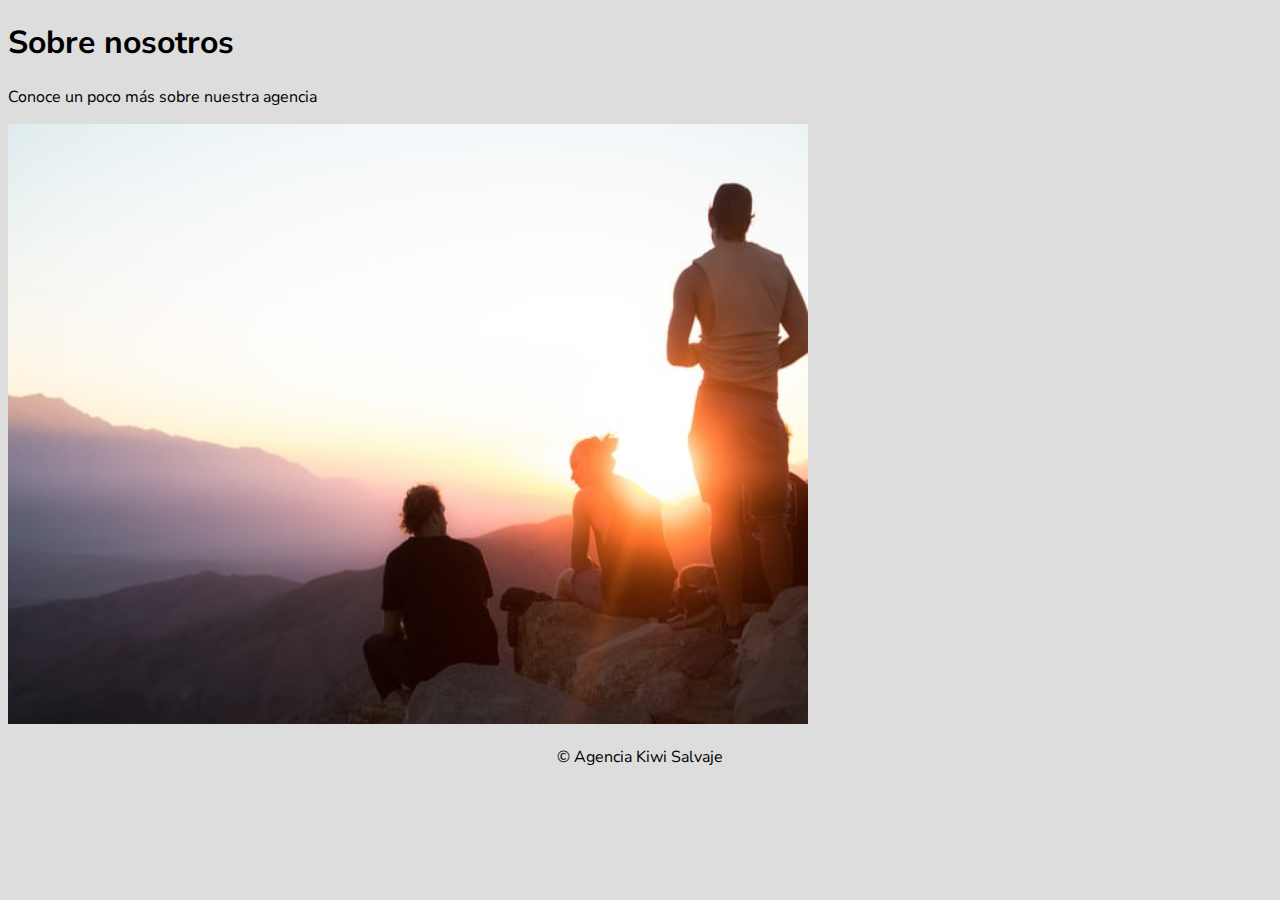
==== about.html @ 26faa6ba "add content index and about" ====
<!DOCTYPE html>
<html lang="es">
<head>
	<meta charset="UTF-8">
	<meta http-equiv="X-UA-Compatible" content="IE=edge">
	<meta name="viewport" content="width=device-width, initial-scale=1.0">
	<link rel="shortcut icon" href="./favicon-kiwi.png" type="image/x-icon">
	<link rel="stylesheet" href="css/style.css">
	<title>Sobre nosotros - Kiwi</title>
</head>
<body>

	<header>
		<h1>Sobre nosotros</h1>
		<p>Conoce un poco más sobre nuestra agencia</p>
		<img src="./img/about-us.jpg" alt="grupo persona" width="800" height="600">
	</header>

	<footer>
		<p class="textCenter"> &copy; Agencia Kiwi Salvaje </p>
	</footer>

</body>
</html>
---- css/style.css ----
@import url('https://fonts.googleapis.com/css2?family=Nunito+Sans:ital,wght@0,200;0,300;0,400;0,600;0,700;0,800;0,900;1,200;1,300;1,400;1,600;1,700;1,800;1,900&display=swap');@import url('https://fonts.googleapis.com/css2?family=Nunito+Sans:ital,wght@0,200;0,300;0,400;0,600;0,700;0,800;0,900;1,200;1,300;1,400;1,600;1,700;1,800;1,900&display=swap');

body{
    font-family: 'Nunito Sans', sans-serif;
    background-color:#ddd
}
header.textCenter, p.textCenter{
    text-align: center;
}
nav.mainNav > ul{
    display: flex;
    padding: 0;
    list-style: none;
    justify-content: space-around;
    max-width: 620px;
    margin: 0 auto;
}
main.spaceTop{
    padding-top: 2rem
}
article.contentCenter{
    display: flex;
    flex-direction: column;
    align-items: center;
    justify-content: center;
}
ul.circleStyle{
    list-style: circle;
}

img.roundedShadow{
    box-shadow:0px 3px 20px 0px #3a3a3a;
    border-radius: 5%
}

form.styledForm{
    display: flex;
    flex-direction: column;
    width: 40%;
    padding: 3rem;
    border: 1px solid #ababab;
    border-radius: 5%;
    background-color:#f9f9f9;
    max-width: 400px;
}
form.styledForm label{
    margin-bottom: 0.5rem;
}
form.styledForm input{
    margin-bottom: 1rem;
    padding:0.25rem;
}
form.styledForm button{
    margin-top: 1rem;
    padding: 0.5rem;
}

table.styledTable{
    border-collapse: collapse;
    width: 70%;
    margin-top: 2rem;
    max-width: 620px;
}
table.styledTable td,th{
    border: 1px solid #838383;
    text-align: left;
    padding: 1rem;
}
table.styledTable tr:nth-child(even){
    background-color: #c7c7c7;
}
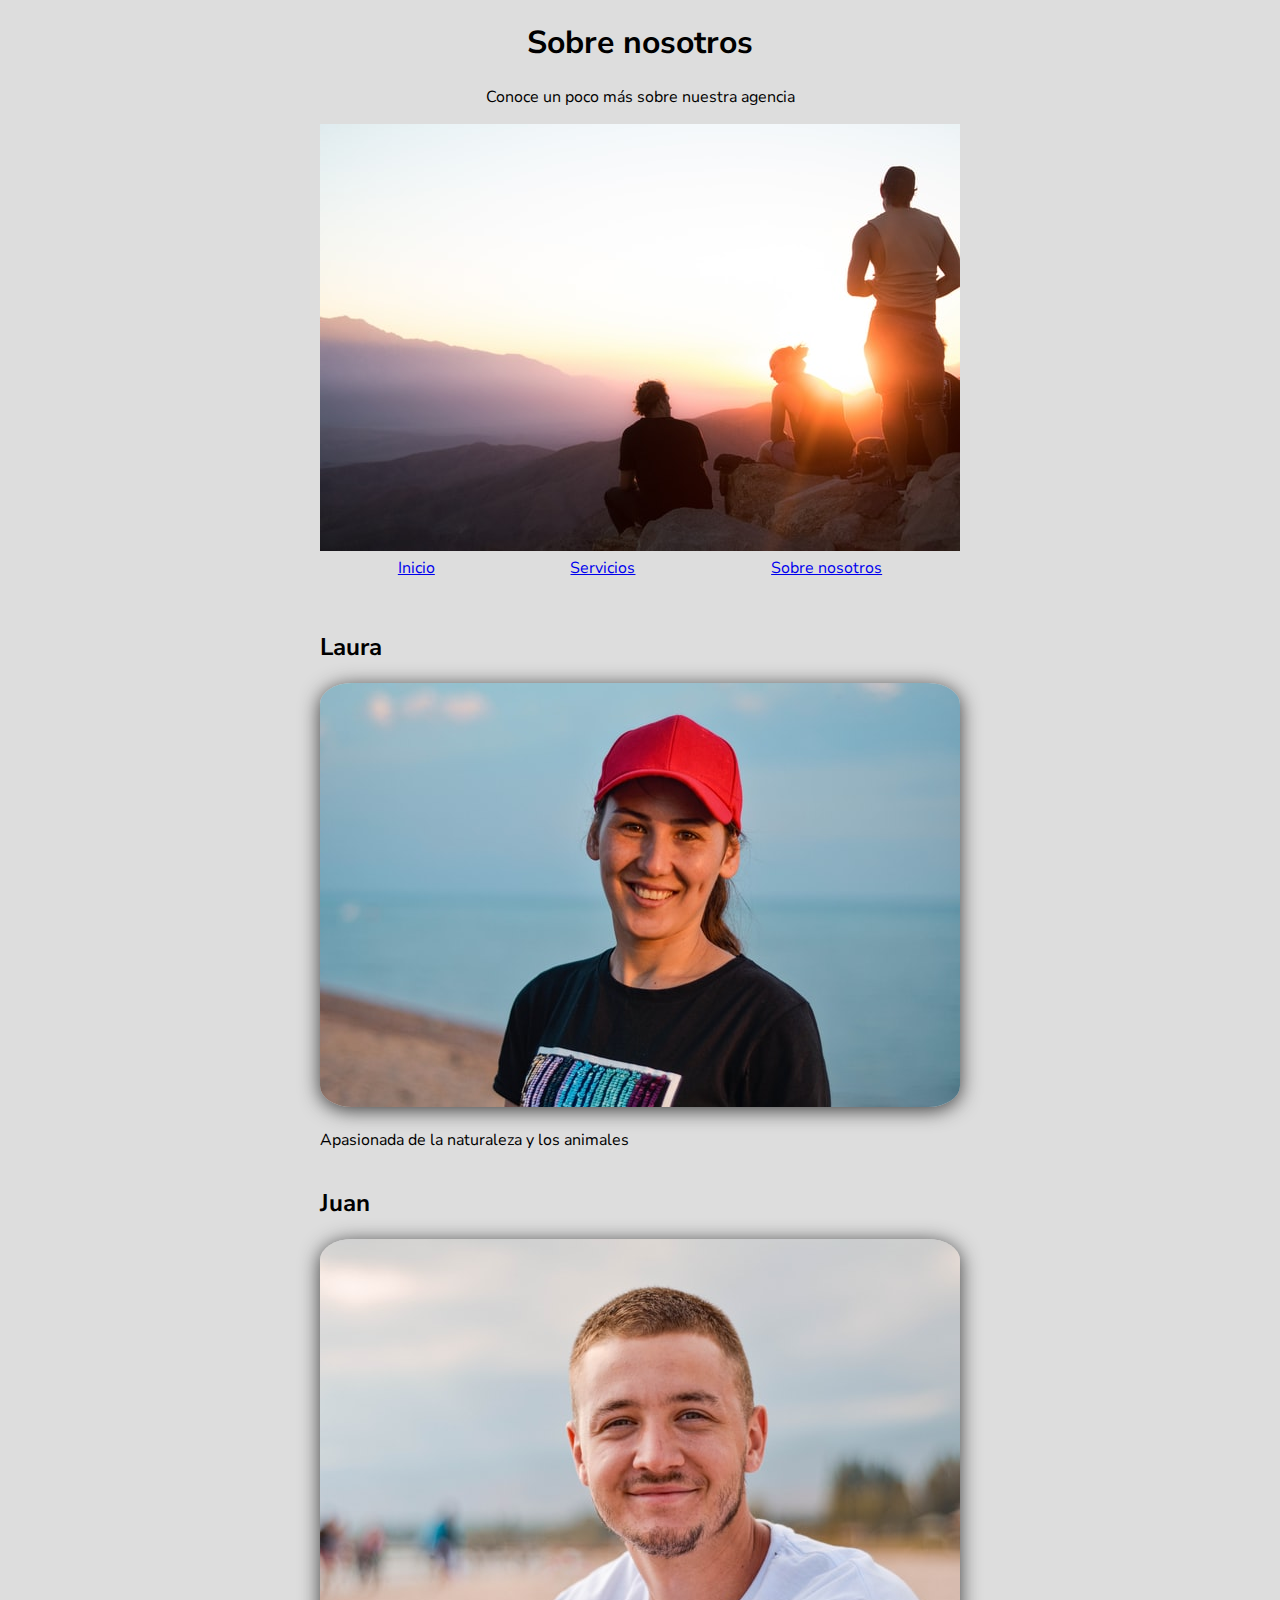
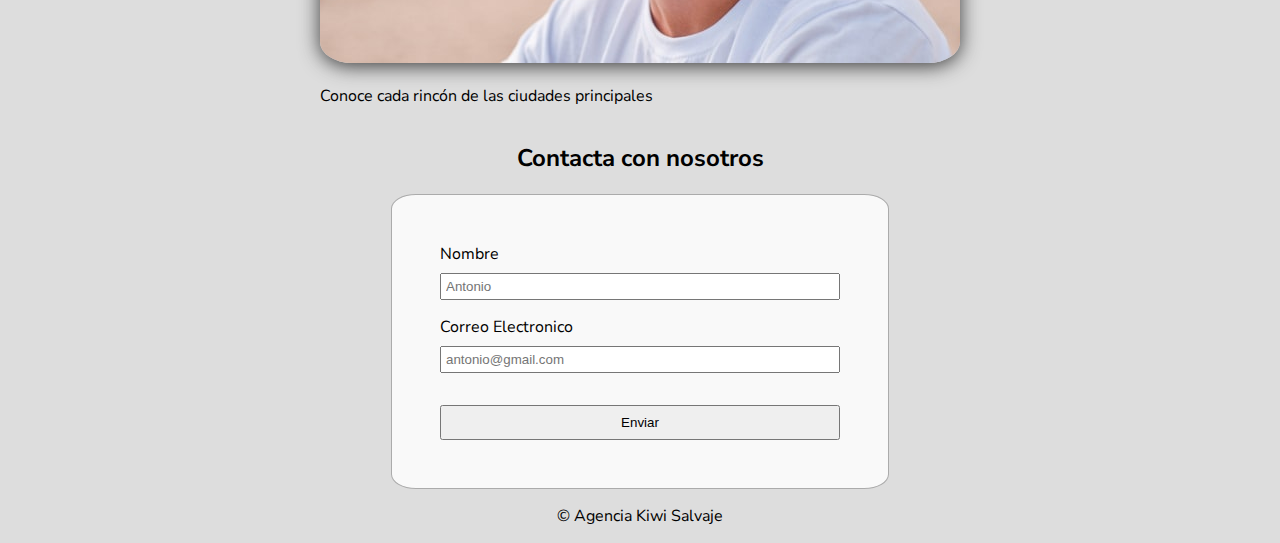
==== commit 61ff1e03: "change data netlify form" ====
--- a/about.html
+++ b/about.html
@@ -6,15 +6,57 @@
 	<meta name="viewport" content="width=device-width, initial-scale=1.0">
 	<link rel="shortcut icon" href="./favicon-kiwi.png" type="image/x-icon">
 	<link rel="stylesheet" href="css/style.css">
-	<title>Sobre nosotros - Kiwi</title>
+	<title>Sobre Nosotros</title>
 </head>
 <body>
 
-	<header>
+	<header class="textCenter">
 		<h1>Sobre nosotros</h1>
 		<p>Conoce un poco más sobre nuestra agencia</p>
-		<img src="./img/about-us.jpg" alt="grupo persona" width="800" height="600">
+		<img src="./img/about-us.jpg" alt="grupo persona" width="640" height="427">
+		<nav class="mainNav">
+			<ul>
+				<li><a href="index.html">Inicio</a></li>
+				<li><a href="services.html">Servicios</a></li>
+				<li><a href="about.html">Sobre nosotros</a></li>
+			</ul>
+		</nav>
 	</header>
+
+	<main class="spaceTop">
+
+		<article class="contentCenter">
+			<section>
+				<h2>Laura</h2>
+				<img src="./img/laura.jpg" alt="Laura junto al lago" class="roundedShadow" width="640" height="424">
+				<p>Apasionada de la naturaleza y los animales</p>
+			</section>
+
+			<section>
+				<h2>Juan</h2>
+				<img src="./img/juan.jpg" alt="Juan descansando en la playa" class="roundedShadow" width="640" height="424">
+				<p>Conoce cada rincón de las ciudades principales</p>
+			</section>
+
+		</article>
+
+		<article class="contentCenter">
+			<h2>Contacta con nosotros</h2>
+			<form action="https://ptsv2.com/t/qkcb8-1669083789/post" method="post" name="contactForm" class="styledForm" netlify>
+
+					<label for="userName">Nombre</label>
+					<input type="text" name="userName" id="userName" placeholder="Antonio" required autocomplete="off">
+
+					<label for="userEmail">Correo Electronico</label>
+					<input type="email" name="userEmail" id="userEmail" placeholder="antonio@gmail.com" autocomplete="off">
+
+
+				<button type="submit">Enviar</button>
+
+			</form>
+		</article>
+
+	</main>
 
 	<footer>
 		<p class="textCenter"> &copy; Agencia Kiwi Salvaje </p>
